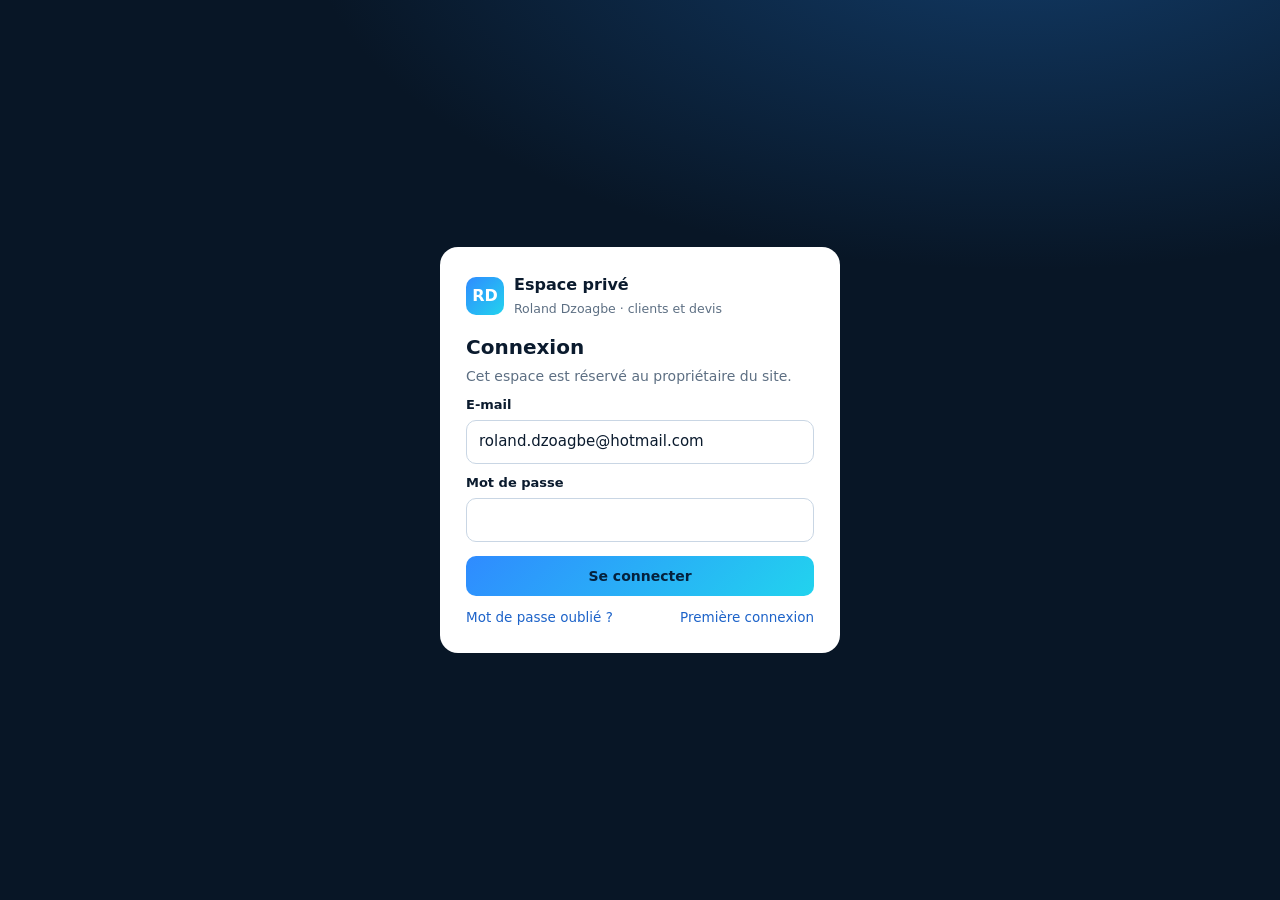
==== admin/index.html @ ff0c6204 "Add a private space: sign-in, requests, clients and quotes stored in Supabase Requests from the serv" ====
<!doctype html>
<html lang="fr">
<head>
<meta charset="utf-8">
<meta name="viewport" content="width=device-width, initial-scale=1">
<meta name="robots" content="noindex, nofollow">
<title>Espace privé · Roland Dzoagbe</title>
<style>
:root{
  --ink:#0b1b2e; --ink2:#3b4d63; --mute:#5d6f83; --line:#dbe4ee; --soft:#f3f7fb;
  --navy:#081626; --navy2:#0e2a49; --blue:#2f6ff5; --blue2:#1d63c9; --cyan:#22d3ee; --sky:#7fd7f5;
  --grad:linear-gradient(135deg,#2f8bff,#22d3ee); --ok:#136c3a; --okbg:#e7f8ef; --warn:#8a5a00; --warnbg:#fff3d6; --err:#a3271c; --errbg:#fdecea;
}
*{box-sizing:border-box;margin:0;padding:0}
body{font-family:system-ui,-apple-system,"Segoe UI",Roboto,"Helvetica Neue",Arial,sans-serif;color:var(--ink);background:#eef3f8;line-height:1.45;-webkit-font-smoothing:antialiased}
button,input,select,textarea{font:inherit}
a{color:var(--blue2)}
[hidden]{display:none!important}
.btn{display:inline-flex;align-items:center;justify-content:center;gap:6px;border:0;border-radius:10px;padding:10px 14px;font-weight:700;font-size:14px;cursor:pointer;text-decoration:none}
.btn.main{background:var(--grad);color:#05213d}
.btn.line{background:#fff;border:1px solid var(--line);color:var(--ink)}
.btn.ghost{background:transparent;color:var(--ink2);padding:8px 10px}
.btn.danger{background:#fff;border:1px solid #f0c9c4;color:var(--err)}
.btn.sm{padding:6px 10px;font-size:13px;border-radius:8px}
input,select,textarea{width:100%;border:1px solid #c9d6e4;border-radius:10px;padding:10px 12px;background:#fff;color:var(--ink);font-size:15px}
textarea{min-height:90px;resize:vertical}
label{display:block;font-size:13px;font-weight:700;margin:10px 0 5px}

/* login */
.auth{min-height:100vh;display:grid;place-items:center;padding:20px;background:radial-gradient(1200px 600px at 80% -10%,#123c69 0,transparent 60%),var(--navy)}
.auth .card{width:100%;max-width:400px;background:#fff;border-radius:18px;padding:26px}
.brand{display:flex;gap:10px;align-items:center;margin-bottom:14px}
.logo{width:38px;height:38px;border-radius:10px;background:var(--grad);color:#fff;font-weight:800;display:grid;place-items:center;flex:none}
.brand b{font-size:16px;display:block}.brand span{font-size:12.5px;color:var(--mute)}
.auth h1{font-size:20px;margin-bottom:4px}
.auth p.intro{font-size:14px;color:var(--mute)}
.auth .row{display:flex;justify-content:space-between;gap:10px;margin-top:12px;font-size:13.5px}
.auth .row a{cursor:pointer}
.msg{font-size:13.5px;border-radius:10px;padding:9px 11px;margin-top:12px}
.msg:empty{display:none}
.msg.ok{background:var(--okbg);color:var(--ok)}.msg.err{background:var(--errbg);color:var(--err)}

/* app */
.top{background:var(--navy);color:#fff;position:sticky;top:0;z-index:10}
.top .in{max-width:1100px;margin:0 auto;padding:10px 16px;display:flex;align-items:center;gap:12px;flex-wrap:wrap}
.top .brand{margin:0}.top .brand span{color:#9fb3c8}
.top .sp{flex:1}
.top .who{font-size:12.5px;color:#9fb3c8}
.tabs{display:flex;gap:4px;max-width:1100px;margin:0 auto;padding:0 16px}
.tab{background:none;border:0;color:#c4d2e1;padding:10px 12px;font-weight:700;font-size:14px;border-bottom:3px solid transparent;cursor:pointer}
.tab[aria-selected=true]{color:#fff;border-color:var(--cyan)}
.tab .n{background:var(--cyan);color:#05213d;border-radius:20px;font-size:11.5px;padding:1px 7px;margin-left:5px}
main{max-width:1100px;margin:0 auto;padding:18px 16px 60px}
.bar{display:flex;gap:8px;align-items:center;flex-wrap:wrap;margin-bottom:12px}
.bar h2{font-size:19px;margin-right:auto}
.bar input[type=search]{max-width:240px;padding:8px 10px;font-size:14px}
.empty{background:#fff;border-radius:14px;padding:26px;text-align:center;color:var(--mute)}
.list{display:grid;gap:10px}
.lead{background:#fff;border-radius:14px;padding:14px 16px;border:1px solid var(--line)}
.lead .h{display:flex;gap:10px;align-items:baseline;flex-wrap:wrap}
.lead .h b{font-size:16px}
.lead .h .d{font-size:12.5px;color:var(--mute);margin-left:auto}
.meta{display:flex;flex-wrap:wrap;gap:6px;margin:6px 0}
.chip{font-size:12px;background:var(--soft);border:1px solid var(--line);border-radius:20px;padding:2px 9px;color:var(--ink2)}
.st{font-size:11.5px;font-weight:800;border-radius:20px;padding:2px 9px;text-transform:uppercase;letter-spacing:.03em}
.st.nouvelle,.st.brouillon{background:#e3f9fd;color:#0b6577}
.st.traitée,.st.envoyé{background:var(--warnbg);color:var(--warn)}
.st.archivée,.st.refusé{background:#eceff3;color:var(--mute)}
.st.accepté{background:var(--okbg);color:var(--ok)}
.lead .txt{font-size:14px;color:var(--ink2);white-space:pre-wrap;margin-top:4px;max-height:4.4em;overflow:hidden}
.lead.open .txt{max-height:none}
.lead .acts{display:flex;gap:6px;flex-wrap:wrap;margin-top:10px}
table{width:100%;border-collapse:collapse;background:#fff;border-radius:14px;overflow:hidden}
th{text-align:left;font-size:11.5px;letter-spacing:.06em;text-transform:uppercase;color:var(--mute);background:var(--soft);padding:9px 12px}
td{border-top:1px solid var(--line);padding:9px 12px;font-size:14px;vertical-align:middle}
td.num{text-align:right;white-space:nowrap}
tr.click{cursor:pointer}tr.click:hover td{background:#f8fbfe}
td select{width:auto;padding:4px 6px;font-size:13px}
.modal{position:fixed;inset:0;background:rgba(8,22,38,.55);display:grid;place-items:center;padding:16px;z-index:20}
.modal .card{background:#fff;border-radius:16px;width:100%;max-width:620px;max-height:92vh;overflow:auto;padding:20px 22px}
.modal h3{font-size:18px;margin-bottom:6px}
.grid2{display:grid;grid-template-columns:1fr 1fr;gap:0 12px}
.modal .acts{display:flex;gap:8px;flex-wrap:wrap;margin-top:16px}
.modal .acts .sp{flex:1}
.qlist{margin-top:12px;font-size:14px}
.qlist li{list-style:none;display:flex;justify-content:space-between;gap:8px;border-top:1px solid var(--line);padding:7px 0}
.toast{position:fixed;left:50%;bottom:18px;transform:translateX(-50%);background:var(--navy);color:#fff;padding:10px 16px;border-radius:10px;font-size:14px;z-index:30}
@media (max-width:700px){
  .grid2{grid-template-columns:1fr}
  .hide-m{display:none}
  td{padding:8px}
  .bar input[type=search]{max-width:none;flex:1 1 100%}
}
/* printable client sheet */
#print{display:none}
@media print{
  @page{size:A4;margin:14mm}
  body{background:#fff}
  .top,main,.modal,.toast,.auth{display:none!important}
  #print{display:block}
  #print h1{font-size:20px}#print h2{font-size:13px;text-transform:uppercase;letter-spacing:.06em;color:var(--blue);margin:16px 0 6px}
  #print p,#print li{font-size:13px}
  #print table{border:1px solid var(--line)}
}
</style>
</head>
<body>

<!-- ============ sign in ============ -->
<section class="auth" id="auth" hidden>
  <div class="card">
    <div class="brand"><div class="logo">RD</div><div><b>Espace privé</b><span>Roland Dzoagbe · clients et devis</span></div></div>

    <form id="f-login">
      <h1>Connexion</h1>
      <p class="intro">Cet espace est réservé au propriétaire du site.</p>
      <label for="l-email">E-mail</label><input id="l-email" type="email" autocomplete="username" required>
      <label for="l-pass">Mot de passe</label><input id="l-pass" type="password" autocomplete="current-password" required>
      <button class="btn main" style="width:100%;margin-top:14px" type="submit">Se connecter</button>
      <div class="row"><a id="go-forgot">Mot de passe oublié ?</a><a id="go-first">Première connexion</a></div>
    </form>

    <form id="f-first" hidden>
      <h1>Première connexion</h1>
      <p class="intro">Choisissez votre mot de passe. Vous recevrez un e-mail pour confirmer votre adresse.</p>
      <label for="s-email">E-mail</label><input id="s-email" type="email" autocomplete="username" required>
      <label for="s-pass">Mot de passe (10 caractères minimum)</label><input id="s-pass" type="password" minlength="10" autocomplete="new-password" required>
      <button class="btn main" style="width:100%;margin-top:14px" type="submit">Créer mon accès</button>
      <div class="row"><a class="go-login">Retour à la connexion</a></div>
    </form>

    <form id="f-forgot" hidden>
      <h1>Mot de passe oublié</h1>
      <p class="intro">Vous recevrez un e-mail avec un lien pour choisir un nouveau mot de passe.</p>
      <label for="r-email">E-mail</label><input id="r-email" type="email" autocomplete="username" required>
      <button class="btn main" style="width:100%;margin-top:14px" type="submit">Recevoir le lien</button>
      <div class="row"><a class="go-login">Retour à la connexion</a></div>
    </form>

    <form id="f-newpass" hidden>
      <h1>Nouveau mot de passe</h1>
      <label for="n-pass">Mot de passe (10 caractères minimum)</label><input id="n-pass" type="password" minlength="10" autocomplete="new-password" required>
      <button class="btn main" style="width:100%;margin-top:14px" type="submit">Enregistrer</button>
    </form>
    <div class="msg" id="a-msg"></div>
  </div>
</section>

<!-- ============ app ============ -->
<div id="app" hidden>
  <header class="top">
    <div class="in">
      <div class="brand"><div class="logo">RD</div><div><b>Espace privé</b><span>Clients · demandes · devis</span></div></div>
      <div class="sp"></div>
      <span class="who hide-m" id="who"></span>
      <a class="btn sm line" href="../services/" target="_blank" rel="noopener">Voir le site</a>
      <button class="btn sm ghost" style="color:#c4d2e1" id="b-out" type="button">Déconnexion</button>
    </div>
    <nav class="tabs" role="tablist">
      <button class="tab" role="tab" data-tab="leads" aria-selected="true">Demandes<span class="n" id="n-new" hidden></span></button>
      <button class="tab" role="tab" data-tab="clients" aria-selected="false">Clients</button>
      <button class="tab" role="tab" data-tab="quotes" aria-selected="false">Devis</button>
    </nav>
  </header>

  <main>
    <section id="v-leads">
      <div class="bar">
        <h2>Demandes reçues</h2>
        <select id="lead-filter" style="width:auto"><option value="open">À traiter</option><option value="all">Toutes</option><option value="archivée">Archivées</option></select>
        <button class="btn sm line" id="b-paste" type="button">Coller une demande</button>
      </div>
      <div class="list" id="leads"></div>
    </section>

    <section id="v-clients" hidden>
      <div class="bar">
        <h2>Clients</h2>
        <input type="search" id="c-search" placeholder="Rechercher…">
        <button class="btn sm line" id="b-cexport" type="button">Exporter (Excel)</button>
        <button class="btn sm main" id="b-cnew" type="button">+ Nouveau client</button>
      </div>
      <div id="clients"></div>
    </section>

    <section id="v-quotes" hidden>
      <div class="bar">
        <h2>Devis</h2>
        <input type="search" id="q-search" placeholder="Rechercher…">
        <button class="btn sm line" id="b-qexport" type="button">Exporter (Excel)</button>
        <button class="btn sm main" id="b-qnew" type="button">+ Nouveau devis</button>
      </div>
      <div id="quotes"></div>
    </section>
  </main>
</div>

<!-- client editor -->
<div class="modal" id="m-client" hidden>
  <div class="card" role="dialog" aria-modal="true" aria-labelledby="mc-title">
    <h3 id="mc-title">Client</h3>
    <div class="grid2">
      <div><label for="mc-nom">Nom et prénom</label><input id="mc-nom"></div>
      <div><label for="mc-ent">Entreprise ou activité</label><input id="mc-ent"></div>
      <div><label for="mc-contact">E-mail ou téléphone</label><input id="mc-contact"></div>
      <div><label for="mc-adr">Adresse</label><input id="mc-adr"></div>
    </div>
    <label for="mc-notes">Notes (projet, rendez-vous, préférences…)</label><textarea id="mc-notes"></textarea>
    <ul class="qlist" id="mc-quotes"></ul>
    <div class="acts">
      <button class="btn main" id="mc-save" type="button">Enregistrer</button>
      <button class="btn line" id="mc-quote" type="button">Nouveau devis</button>
      <button class="btn line" id="mc-print" type="button">Imprimer la fiche</button>
      <span class="sp"></span>
      <button class="btn danger" id="mc-del" type="button">Supprimer</button>
      <button class="btn ghost" id="mc-close" type="button">Fermer</button>
    </div>
  </div>
</div>

<!-- paste a request received elsewhere (WhatsApp, e-mail) -->
<div class="modal" id="m-paste" hidden>
  <div class="card" role="dialog" aria-modal="true" aria-labelledby="mp-title">
    <h3 id="mp-title">Coller une demande</h3>
    <p style="font-size:14px;color:var(--mute)">Collez le message reçu par WhatsApp ou par e-mail : il est ajouté à vos demandes avec les bonnes informations.</p>
    <textarea id="mp-text" style="min-height:180px;margin-top:10px"></textarea>
    <div class="acts"><button class="btn main" id="mp-go" type="button">Ajouter</button><span class="sp"></span><button class="btn ghost" id="mp-close" type="button">Annuler</button></div>
  </div>
</div>

<div id="print"></div>
<div class="toast" id="toast" hidden></div>

<script src="sb.js"></script>
<script>
(function(){
  var sb = window.RDsb, $ = function(id){ return document.getElementById(id); };
  var data = { leads: [], clients: [], quotes: [] }, editing = null;
  var esc = function(t){ return String(t == null ? '' : t).replace(/[&<>"']/g, function(c){ return {'&':'&amp;','<':'&lt;','>':'&gt;','"':'&quot;',"'":'&#39;'}[c]; }); };
  var eur = function(n){ return (Math.round((+n || 0) * 100) / 100).toLocaleString('fr-FR', {minimumFractionDigits: 2, maximumFractionDigits: 2}) + ' €'; };
  var day = function(d){ return new Date(d).toLocaleDateString('fr-FR', {day: '2-digit', month: '2-digit', year: 'numeric'}); };
  function toast(t){ var e = $('toast'); e.textContent = t; e.hidden = false; clearTimeout(toast.t); toast.t = setTimeout(function(){ e.hidden = true; }, 2600); }
  function fail(e){ toast(e && e.message ? 'Erreur : ' + e.message : 'Une erreur est survenue.'); }

  /* ---------------- auth ---------------- */
  var forms = ['f-login', 'f-first', 'f-forgot', 'f-newpass'];
  function showForm(id, msg, ok){ forms.forEach(function(f){ $(f).hidden = f !== id; }); amsg(msg || '', ok); }
  function amsg(t, ok){ var m = $('a-msg'); m.textContent = t; m.className = 'msg ' + (ok ? 'ok' : 'err'); }
  ['l-email', 's-email', 'r-email'].forEach(function(id){ $(id).value = sb.OWNER; });
  $('go-forgot').onclick = function(){ showForm('f-forgot'); };
  $('go-first').onclick = function(){ showForm('f-first'); };
  [].forEach.call(document.querySelectorAll('.go-login'), function(a){ a.onclick = function(){ showForm('f-login'); }; });

  $('f-login').onsubmit = function(e){
    e.preventDefault(); amsg('Connexion…', true);
    sb.signIn($('l-email').value.trim(), $('l-pass').value).then(start, function(err){
      amsg(/confirm/i.test(err.message) ? 'Adresse pas encore confirmée : ouvrez l’e-mail de confirmation.' : 'E-mail ou mot de passe incorrect.');
    });
  };
  $('f-first').onsubmit = function(e){
    e.preventDefault(); amsg('Création…', true);
    sb.signUp($('s-email').value.trim(), $('s-pass').value).then(function(){
      showForm('f-login', 'Accès créé. Ouvrez l’e-mail de confirmation reçu, puis connectez-vous ici.', true);
    }, function(err){ amsg(/registered|exists/i.test(err.message) ? 'Ce compte existe déjà : connectez-vous.' : err.message); });
  };
  $('f-forgot').onsubmit = function(e){
    e.preventDefault();
    sb.recover($('r-email').value.trim()).then(function(){ showForm('f-login', 'Si le compte existe, un e-mail vient de vous être envoyé.', true); }, fail);
  };
  $('f-newpass').onsubmit = function(e){
    e.preventDefault();
    sb.setPassword($('n-pass').value).then(function(){ toast('Mot de passe enregistré.'); start(); }, function(err){ amsg(err.message); });
  };
  $('b-out').onclick = function(){ sb.signOut().then(function(){ location.reload(); }); };

  function start(){
    sb.me().then(function(u){
      if (!u) { $('app').hidden = true; $('auth').hidden = false; showForm('f-login'); return; }
      if ((u.email || '').toLowerCase() !== sb.OWNER) { sb.signOut(); $('auth').hidden = false; showForm('f-login', 'Ce compte n’a pas accès à cet espace.'); return; }
      $('auth').hidden = true; $('app').hidden = false; $('who').textContent = u.email;
      loadAll();
    }, function(){ $('auth').hidden = false; showForm('f-login'); });
  }

  /* ---------------- data ---------------- */
  function loadAll(){
    return Promise.all([
      sb.select('leads', 'select=*&order=created_at.desc'),
      sb.select('clients', 'select=*&order=created_at.desc'),
      sb.select('quotes', 'select=id,created_at,updated_at,numero,status,client_id,lead_id,total&order=created_at.desc')
    ]).then(function(r){ data.leads = r[0] || []; data.clients = r[1] || []; data.quotes = r[2] || []; render(); }, fail);
  }
  function client(id){ return data.clients.filter(function(c){ return c.id === id; })[0]; }
  function render(){ renderLeads(); renderClients(); renderQuotes(); }

  /* ---------------- tabs ---------------- */
  [].forEach.call(document.querySelectorAll('.tab'), function(t){
    t.onclick = function(){
      [].forEach.call(document.querySelectorAll('.tab'), function(x){ x.setAttribute('aria-selected', x === t); });
      ['leads', 'clients', 'quotes'].forEach(function(v){ $('v-' + v).hidden = v !== t.dataset.tab; });
    };
  });

  /* ---------------- leads ---------------- */
  $('lead-filter').onchange = renderLeads;
  function renderLeads(){
    var f = $('lead-filter').value, box = $('leads');
    var nNew = data.leads.filter(function(l){ return l.status === 'nouvelle'; }).length;
    $('n-new').hidden = !nNew; $('n-new').textContent = nNew;
    var rows = data.leads.filter(function(l){ return f === 'all' ? true : f === 'open' ? l.status !== 'archivée' : l.status === f; });
    if (!rows.length) { box.innerHTML = '<div class="empty">Aucune demande pour le moment. Les demandes envoyées depuis votre site arrivent ici automatiquement.</div>'; return; }
    box.innerHTML = rows.map(function(l){
      var chips = [l.activite, l.projet, l.budget && 'Budget : ' + l.budget, l.contact, l.elements && 'À prévoir : ' + l.elements, 'via ' + l.source]
        .filter(Boolean).map(function(c){ return '<span class="chip">' + esc(c) + '</span>'; }).join('');
      return '<article class="lead" data-id="' + l.id + '"><div class="h"><b>' + esc(l.prenom) + '</b><span class="st ' + esc(l.status) + '">' + esc(l.status) + '</span>' +
        '<span class="d">' + day(l.created_at) + '</span></div><div class="meta">' + chips + '</div>' +
        (l.message ? '<div class="txt">' + esc(l.message) + '</div>' : '') +
        '<div class="acts"><button class="btn sm main" data-a="quote">Créer le devis</button>' +
        (l.message && l.message.length > 160 ? '<button class="btn sm line" data-a="more">Tout lire</button>' : '') +
        (l.status === 'nouvelle' ? '<button class="btn sm line" data-a="done">Marquer traitée</button>' : '') +
        (l.status !== 'archivée' ? '<button class="btn sm line" data-a="arch">Archiver</button>' : '<button class="btn sm line" data-a="reopen">Rouvrir</button>') +
        '<button class="btn sm ghost" data-a="del">Supprimer</button></div></article>';
    }).join('');
  }
  $('leads').onclick = function(e){
    var b = e.target.closest('button[data-a]'); if (!b) return;
    var card = b.closest('.lead'), l = data.leads.filter(function(x){ return x.id === card.dataset.id; })[0];
    var a = b.dataset.a;
    if (a === 'more') { card.classList.toggle('open'); return; }
    if (a === 'quote') return quoteFromLead(l);
    if (a === 'del') { if (!confirm('Supprimer cette demande ?')) return; return sb.remove('leads', l.id).then(loadAll, fail); }
    var st = { done: 'traitée', arch: 'archivée', reopen: 'nouvelle' }[a];
    sb.update('leads', l.id, { status: st }).then(loadAll, fail);
  };

  /* ---------------- quotes ---------------- */
  function nextNumber(){
    var y = new Date().getFullYear(), max = 0;
    data.quotes.forEach(function(q){ var m = /^D-(\d{4})-(\d+)$/.exec(q.numero || ''); if (m && +m[1] === y) max = Math.max(max, +m[2]); });
    return 'D-' + y + '-' + String(max + 1).padStart(3, '0');
  }
  function iso(d){ return new Date(d.getTime() - d.getTimezoneOffset() * 60000).toISOString().slice(0, 10); }
  function blankQuote(c, extra){
    var d = new Date(), v = new Date(); v.setDate(v.getDate() + 30);
    c = c || {};
    var f = { num: nextNumber(), date: iso(d), valid: iso(v), cname: c.nom || '', corg: c.entreprise || '', caddr: c.adresse || '',
              ccontact: c.contact || '', desc: '', deppct: '30', pay: 'Virement bancaire ; solde à la livraison',
              fix: 'Gratuites pendant 1 mois après la livraison', novat: true };
    return Object.assign({ f: f, lines: [], acc: [] }, extra || {});
  }
  function openQuote(id){ location.href = '../services/devis.html?q=' + encodeURIComponent(id); }
  function createQuote(c, lead, data0){
    return sb.insert('quotes', { numero: data0.f.num, client_id: c ? c.id : null, lead_id: lead ? lead.id : null, data: data0, total: 0 })
      .then(function(q){ openQuote(q.id); }, fail);
  }
  function quoteFromLead(l){
    var mk = l.client_id ? Promise.resolve(client(l.client_id)) :
      sb.insert('clients', { nom: l.prenom, entreprise: l.activite || '', contact: l.contact || '', notes: l.message || '' })
        .then(function(c){ return sb.update('leads', l.id, { client_id: c.id, status: 'traitée' }).then(function(){ return c; }); });
    mk.then(function(c){
      var q = blankQuote(c, { lead: { projet: l.projet, budget: l.budget, elements: l.elements } });
      q.f.desc = [l.message, l.budget ? 'Budget indiqué : ' + l.budget : ''].filter(Boolean).join('\n\n');
      return createQuote(c, l, q);
    }, fail);
  }
  $('b-qnew').onclick = function(){ createQuote(null, null, blankQuote(null)); };
  $('q-search').oninput = renderQuotes;
  var STS = ['brouillon', 'envoyé', 'accepté', 'refusé'];
  function renderQuotes(){
    var s = $('q-search').value.toLowerCase(), box = $('quotes');
    var rows = data.quotes.filter(function(q){ var c = client(q.client_id) || {}; return !s || (q.numero + ' ' + c.nom + ' ' + c.entreprise).toLowerCase().indexOf(s) > -1; });
    if (!rows.length) { box.innerHTML = '<div class="empty">Aucun devis. Créez-en un depuis une demande, une fiche client ou « + Nouveau devis ».</div>'; return; }
    box.innerHTML = '<table><thead><tr><th>N°</th><th>Client</th><th class="hide-m">Date</th><th class="num">Total</th><th>Statut</th><th></th></tr></thead><tbody>' +
      rows.map(function(q){
        var c = client(q.client_id) || {};
        return '<tr data-id="' + q.id + '"><td><b>' + esc(q.numero) + '</b></td><td>' + esc(c.nom || '—') + (c.entreprise ? '<br><span style="color:var(--mute);font-size:12.5px">' + esc(c.entreprise) + '</span>' : '') + '</td>' +
          '<td class="hide-m">' + day(q.created_at) + '</td><td class="num">' + eur(q.total) + '</td>' +
          '<td><select data-a="st">' + STS.map(function(x){ return '<option' + (x === q.status ? ' selected' : '') + '>' + x + '</option>'; }).join('') + '</select></td>' +
          '<td class="num"><button class="btn sm main" data-a="open">Ouvrir</button> <button class="btn sm ghost" data-a="del" title="Supprimer">×</button></td></tr>';
      }).join('') + '</tbody></table>';
  }
  $('quotes').onclick = function(e){
    var b = e.target.closest('button[data-a]'); if (!b) return;
    var id = b.closest('tr').dataset.id;
    if (b.dataset.a === 'open') return openQuote(id);
    if (b.dataset.a === 'del' && confirm('Supprimer ce devis ?')) sb.remove('quotes', id).then(loadAll, fail);
  };
  $('quotes').onchange = function(e){
    if (e.target.dataset.a !== 'st') return;
    sb.update('quotes', e.target.closest('tr').dataset.id, { status: e.target.value }).then(function(){ toast('Statut enregistré.'); loadAll(); }, fail);
  };

  /* ---------------- clients ---------------- */
  $('c-search').oninput = renderClients;
  function renderClients(){
    var s = $('c-search').value.toLowerCase(), box = $('clients');
    var rows = data.clients.filter(function(c){ return !s || (c.nom + ' ' + c.entreprise + ' ' + c.contact).toLowerCase().indexOf(s) > -1; });
    if (!rows.length) { box.innerHTML = '<div class="empty">Aucun client pour le moment.</div>'; return; }
    box.innerHTML = '<table><thead><tr><th>Nom</th><th>Activité</th><th class="hide-m">Contact</th><th class="num">Devis</th></tr></thead><tbody>' +
      rows.map(function(c){
        var n = data.quotes.filter(function(q){ return q.client_id === c.id; }).length;
        return '<tr class="click" data-id="' + c.id + '"><td><b>' + esc(c.nom || '—') + '</b></td><td>' + esc(c.entreprise) + '</td><td class="hide-m">' + esc(c.contact) + '</td><td class="num">' + n + '</td></tr>';
      }).join('') + '</tbody></table>';
  }
  $('clients').onclick = function(e){ var tr = e.target.closest('tr.click'); if (tr) editClient(client(tr.dataset.id)); };
  $('b-cnew').onclick = function(){ editClient(null); };
  function editClient(c){
    editing = c;
    $('mc-title').textContent = c ? (c.nom || 'Client') : 'Nouveau client';
    c = c || {};
    $('mc-nom').value = c.nom || ''; $('mc-ent').value = c.entreprise || ''; $('mc-contact').value = c.contact || '';
    $('mc-adr').value = c.adresse || ''; $('mc-notes').value = c.notes || '';
    c = editing;
    $('mc-del').hidden = !c; $('mc-quote').hidden = !c; $('mc-print').hidden = !c;
    var qs = c ? data.quotes.filter(function(q){ return q.client_id === c.id; }) : [];
    $('mc-quotes').innerHTML = qs.map(function(q){ return '<li><a href="../services/devis.html?q=' + q.id + '">' + esc(q.numero) + '</a><span>' + eur(q.total) + ' · <span class="st ' + esc(q.status) + '">' + esc(q.status) + '</span></span></li>'; }).join('');
    $('m-client').hidden = false; $('mc-nom').focus();
  }
  function clientRow(){ return { nom: $('mc-nom').value.trim(), entreprise: $('mc-ent').value.trim(), contact: $('mc-contact').value.trim(), adresse: $('mc-adr').value.trim(), notes: $('mc-notes').value }; }
  $('mc-close').onclick = function(){ $('m-client').hidden = true; };
  $('mc-save').onclick = function(){
    var p = editing ? sb.update('clients', editing.id, clientRow()) : sb.insert('clients', clientRow());
    p.then(function(){ $('m-client').hidden = true; toast('Client enregistré.'); loadAll(); }, fail);
  };
  $('mc-del').onclick = function(){
    if (!confirm('Supprimer ce client ? Ses devis restent, sans client associé.')) return;
    sb.remove('clients', editing.id).then(function(){ $('m-client').hidden = true; loadAll(); }, fail);
  };
  $('mc-quote').onclick = function(){ var c = Object.assign({}, editing, clientRow()); createQuote(editing, null, blankQuote(c)); };
  $('mc-print').onclick = function(){
    var c = Object.assign({}, editing, clientRow()), qs = data.quotes.filter(function(q){ return q.client_id === editing.id; });
    var ls = data.leads.filter(function(l){ return l.client_id === editing.id; });
    $('print').innerHTML = '<h1>Fiche client · ' + esc(c.nom) + '</h1><p style="color:#5d6f83">Roland Dzoagbe · éditée le ' + day(new Date()) + '</p>' +
      '<h2>Coordonnées</h2><p><b>' + esc(c.nom) + '</b><br>' + esc(c.entreprise) + '<br>' + esc(c.adresse) + '<br>' + esc(c.contact) + '</p>' +
      (c.notes ? '<h2>Notes</h2><p style="white-space:pre-wrap">' + esc(c.notes) + '</p>' : '') +
      (ls.length ? '<h2>Demandes</h2>' + ls.map(function(l){ return '<p><b>' + day(l.created_at) + '</b> · ' + esc(l.projet) + (l.budget ? ' · budget ' + esc(l.budget) : '') + '<br><span style="white-space:pre-wrap">' + esc(l.message) + '</span></p>'; }).join('') : '') +
      '<h2>Devis</h2>' + (qs.length ? '<table><tr><th>N°</th><th>Date</th><th>Statut</th><th>Total</th></tr>' + qs.map(function(q){ return '<tr><td>' + esc(q.numero) + '</td><td>' + day(q.created_at) + '</td><td>' + esc(q.status) + '</td><td>' + eur(q.total) + '</td></tr>'; }).join('') + '</table>' : '<p>Aucun devis.</p>');
    window.print();
  };

  /* ---------------- paste a request ---------------- */
  $('b-paste').onclick = function(){ $('mp-text').value = ''; $('m-paste').hidden = false; $('mp-text').focus(); };
  $('mp-close').onclick = function(){ $('m-paste').hidden = true; };
  $('mp-go').onclick = function(){
    var r = parseRequest($('mp-text').value);
    if (!r.prenom) r.prenom = 'Sans nom';
    sb.insert('leads', { prenom: r.prenom.slice(0, 100), activite: (r.activite || '').slice(0, 200), projet: (r.projet || '').slice(0, 100),
      budget: (r.budget || '').slice(0, 100), contact: (r.contact || '').slice(0, 200), elements: (r.elements || '').slice(0, 500),
      message: (r.message || '').slice(0, 5000), source: 'collée' })
      .then(function(){ $('m-paste').hidden = true; toast('Demande ajoutée.'); loadAll(); }, fail);
  };
  function parseRequest(txt){
    var r = {}, rest = [], map = { 'prénom':'prenom', 'prenom':'prenom', 'activité':'activite', 'activite':'activite', 'projet':'projet',
      'budget':'budget', 'éléments à prévoir':'elements', 'elements':'elements', 'pour me répondre':'contact', 'contact':'contact', 'message':'message' };
    txt.normalize('NFC').replace(/[  ]/g, ' ').split(/\r?\n/).forEach(function(line){
      line = line.replace(/^[>*•\-\s]+/, '');
      var m = line.match(/^\s*([A-Za-zÀ-ÿ' ]+?)\s*:\s*(.*)$/), k = m && map[m[1].trim().toLowerCase()];
      if (k && m[2].trim()) r[k] = m[2].trim();
      else if (!/^\s*(bonjour|je souhaite un devis|_|email\s*:)/i.test(line)) rest.push(line);
    });
    var idea = rest.join('\n').trim(); if (idea) r.message = (r.message ? r.message + '\n' : '') + idea;
    return r;
  }
  window.RDparse = parseRequest;

  /* ---------------- export (CSV for Excel) ---------------- */
  function csv(name, head, rows){
    var q = function(v){ return '"' + String(v == null ? '' : v).replace(/"/g, '""') + '"'; };
    var body = [head].concat(rows).map(function(r){ return r.map(q).join(';'); }).join('\r\n');
    var a = document.createElement('a');
    a.href = URL.createObjectURL(new Blob(['﻿' + body], { type: 'text/csv;charset=utf-8' }));
    a.download = name + '-' + iso(new Date()) + '.csv'; document.body.appendChild(a); a.click(); a.remove();
  }
  $('b-cexport').onclick = function(){
    csv('clients', ['Nom', 'Entreprise', 'Contact', 'Adresse', 'Notes', 'Créé le'],
      data.clients.map(function(c){ return [c.nom, c.entreprise, c.contact, c.adresse, c.notes, day(c.created_at)]; }));
  };
  $('b-qexport').onclick = function(){
    csv('devis', ['N°', 'Client', 'Entreprise', 'Date', 'Statut', 'Total (€)'],
      data.quotes.map(function(q){ var c = client(q.client_id) || {}; return [q.numero, c.nom, c.entreprise, day(q.created_at), q.status, String(q.total).replace('.', ',')]; }));
  };

  /* ---------------- boot ---------------- */
  var kind = sb.fromUrl();
  if (kind === 'recovery') { $('auth').hidden = false; showForm('f-newpass', 'Choisissez votre nouveau mot de passe.', true); }
  else if (kind === 'signup') { toast('Adresse confirmée.'); start(); }
  else start();
})();
</script>
</body>
</html>
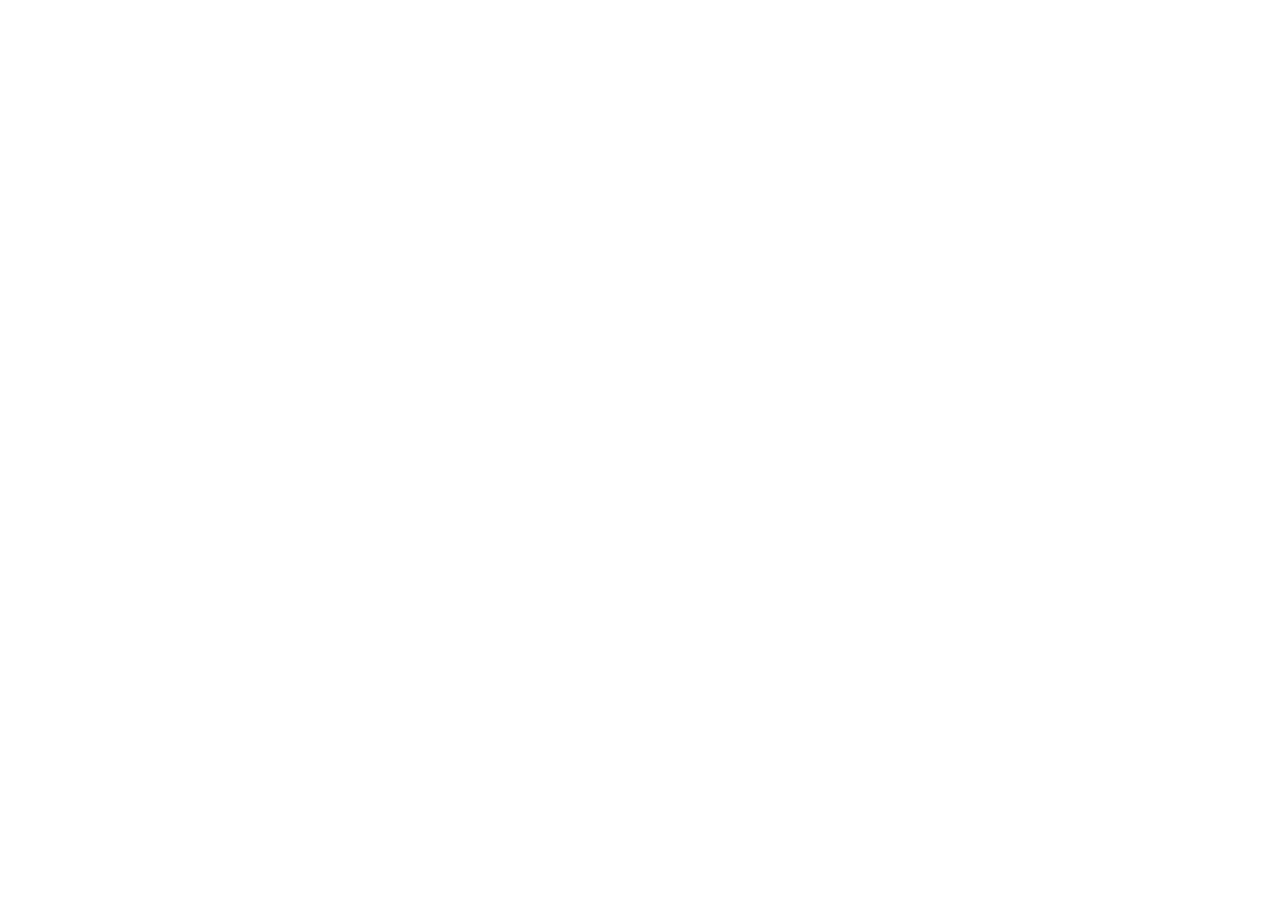
==== commit 043352ef: "Redirect services, admin and quote pages to RD Créations The offer, private admin and quote tool now" ====
--- a/admin/index.html
+++ b/admin/index.html
@@ -3,489 +3,14 @@
 <head>
 <meta charset="utf-8">
 <meta name="viewport" content="width=device-width, initial-scale=1">
-<meta name="robots" content="noindex, nofollow">
-<title>Espace privé · Roland Dzoagbe</title>
-<style>
-:root{
-  --ink:#0b1b2e; --ink2:#3b4d63; --mute:#5d6f83; --line:#dbe4ee; --soft:#f3f7fb;
-  --navy:#081626; --navy2:#0e2a49; --blue:#2f6ff5; --blue2:#1d63c9; --cyan:#22d3ee; --sky:#7fd7f5;
-  --grad:linear-gradient(135deg,#2f8bff,#22d3ee); --ok:#136c3a; --okbg:#e7f8ef; --warn:#8a5a00; --warnbg:#fff3d6; --err:#a3271c; --errbg:#fdecea;
-}
-*{box-sizing:border-box;margin:0;padding:0}
-body{font-family:system-ui,-apple-system,"Segoe UI",Roboto,"Helvetica Neue",Arial,sans-serif;color:var(--ink);background:#eef3f8;line-height:1.45;-webkit-font-smoothing:antialiased}
-button,input,select,textarea{font:inherit}
-a{color:var(--blue2)}
-[hidden]{display:none!important}
-.btn{display:inline-flex;align-items:center;justify-content:center;gap:6px;border:0;border-radius:10px;padding:10px 14px;font-weight:700;font-size:14px;cursor:pointer;text-decoration:none}
-.btn.main{background:var(--grad);color:#05213d}
-.btn.line{background:#fff;border:1px solid var(--line);color:var(--ink)}
-.btn.ghost{background:transparent;color:var(--ink2);padding:8px 10px}
-.btn.danger{background:#fff;border:1px solid #f0c9c4;color:var(--err)}
-.btn.sm{padding:6px 10px;font-size:13px;border-radius:8px}
-input,select,textarea{width:100%;border:1px solid #c9d6e4;border-radius:10px;padding:10px 12px;background:#fff;color:var(--ink);font-size:15px}
-textarea{min-height:90px;resize:vertical}
-label{display:block;font-size:13px;font-weight:700;margin:10px 0 5px}
-
-/* login */
-.auth{min-height:100vh;display:grid;place-items:center;padding:20px;background:radial-gradient(1200px 600px at 80% -10%,#123c69 0,transparent 60%),var(--navy)}
-.auth .card{width:100%;max-width:400px;background:#fff;border-radius:18px;padding:26px}
-.brand{display:flex;gap:10px;align-items:center;margin-bottom:14px}
-.logo{width:38px;height:38px;border-radius:10px;background:var(--grad);color:#fff;font-weight:800;display:grid;place-items:center;flex:none}
-.brand b{font-size:16px;display:block}.brand span{font-size:12.5px;color:var(--mute)}
-.auth h1{font-size:20px;margin-bottom:4px}
-.auth p.intro{font-size:14px;color:var(--mute)}
-.auth .row{display:flex;justify-content:space-between;gap:10px;margin-top:12px;font-size:13.5px}
-.auth .row a{cursor:pointer}
-.msg{font-size:13.5px;border-radius:10px;padding:9px 11px;margin-top:12px}
-.msg:empty{display:none}
-.msg.ok{background:var(--okbg);color:var(--ok)}.msg.err{background:var(--errbg);color:var(--err)}
-
-/* app */
-.top{background:var(--navy);color:#fff;position:sticky;top:0;z-index:10}
-.top .in{max-width:1100px;margin:0 auto;padding:10px 16px;display:flex;align-items:center;gap:12px;flex-wrap:wrap}
-.top .brand{margin:0}.top .brand span{color:#9fb3c8}
-.top .sp{flex:1}
-.top .who{font-size:12.5px;color:#9fb3c8}
-.tabs{display:flex;gap:4px;max-width:1100px;margin:0 auto;padding:0 16px}
-.tab{background:none;border:0;color:#c4d2e1;padding:10px 12px;font-weight:700;font-size:14px;border-bottom:3px solid transparent;cursor:pointer}
-.tab[aria-selected=true]{color:#fff;border-color:var(--cyan)}
-.tab .n{background:var(--cyan);color:#05213d;border-radius:20px;font-size:11.5px;padding:1px 7px;margin-left:5px}
-main{max-width:1100px;margin:0 auto;padding:18px 16px 60px}
-.bar{display:flex;gap:8px;align-items:center;flex-wrap:wrap;margin-bottom:12px}
-.bar h2{font-size:19px;margin-right:auto}
-.bar input[type=search]{max-width:240px;padding:8px 10px;font-size:14px}
-.empty{background:#fff;border-radius:14px;padding:26px;text-align:center;color:var(--mute)}
-.list{display:grid;gap:10px}
-.lead{background:#fff;border-radius:14px;padding:14px 16px;border:1px solid var(--line)}
-.lead .h{display:flex;gap:10px;align-items:baseline;flex-wrap:wrap}
-.lead .h b{font-size:16px}
-.lead .h .d{font-size:12.5px;color:var(--mute);margin-left:auto}
-.meta{display:flex;flex-wrap:wrap;gap:6px;margin:6px 0}
-.chip{font-size:12px;background:var(--soft);border:1px solid var(--line);border-radius:20px;padding:2px 9px;color:var(--ink2)}
-.st{font-size:11.5px;font-weight:800;border-radius:20px;padding:2px 9px;text-transform:uppercase;letter-spacing:.03em}
-.st.nouvelle,.st.brouillon{background:#e3f9fd;color:#0b6577}
-.st.traitée,.st.envoyé{background:var(--warnbg);color:var(--warn)}
-.st.archivée,.st.refusé{background:#eceff3;color:var(--mute)}
-.st.accepté{background:var(--okbg);color:var(--ok)}
-.lead .txt{font-size:14px;color:var(--ink2);white-space:pre-wrap;margin-top:4px;max-height:4.4em;overflow:hidden}
-.lead.open .txt{max-height:none}
-.lead .acts{display:flex;gap:6px;flex-wrap:wrap;margin-top:10px}
-table{width:100%;border-collapse:collapse;background:#fff;border-radius:14px;overflow:hidden}
-th{text-align:left;font-size:11.5px;letter-spacing:.06em;text-transform:uppercase;color:var(--mute);background:var(--soft);padding:9px 12px}
-td{border-top:1px solid var(--line);padding:9px 12px;font-size:14px;vertical-align:middle}
-td.num{text-align:right;white-space:nowrap}
-tr.click{cursor:pointer}tr.click:hover td{background:#f8fbfe}
-td select{width:auto;padding:4px 6px;font-size:13px}
-.modal{position:fixed;inset:0;background:rgba(8,22,38,.55);display:grid;place-items:center;padding:16px;z-index:20}
-.modal .card{background:#fff;border-radius:16px;width:100%;max-width:620px;max-height:92vh;overflow:auto;padding:20px 22px}
-.modal h3{font-size:18px;margin-bottom:6px}
-.grid2{display:grid;grid-template-columns:1fr 1fr;gap:0 12px}
-.modal .acts{display:flex;gap:8px;flex-wrap:wrap;margin-top:16px}
-.modal .acts .sp{flex:1}
-.qlist{margin-top:12px;font-size:14px}
-.qlist li{list-style:none;display:flex;justify-content:space-between;gap:8px;border-top:1px solid var(--line);padding:7px 0}
-.toast{position:fixed;left:50%;bottom:18px;transform:translateX(-50%);background:var(--navy);color:#fff;padding:10px 16px;border-radius:10px;font-size:14px;z-index:30}
-@media (max-width:700px){
-  .grid2{grid-template-columns:1fr}
-  .hide-m{display:none}
-  td{padding:8px}
-  .bar input[type=search]{max-width:none;flex:1 1 100%}
-}
-/* printable client sheet */
-#print{display:none}
-@media print{
-  @page{size:A4;margin:14mm}
-  body{background:#fff}
-  .top,main,.modal,.toast,.auth{display:none!important}
-  #print{display:block}
-  #print h1{font-size:20px}#print h2{font-size:13px;text-transform:uppercase;letter-spacing:.06em;color:var(--blue);margin:16px 0 6px}
-  #print p,#print li{font-size:13px}
-  #print table{border:1px solid var(--line)}
-}
-</style>
+<meta name="robots" content="noindex">
+<title>Espace privé</title>
+<script>location.replace('https://rdzoagbe.github.io/rd-creations/admin/' + location.search + location.hash);</script>
+<meta http-equiv="refresh" content="0; url=https://rdzoagbe.github.io/rd-creations/admin/">
+<link rel="canonical" href="https://rdzoagbe.github.io/rd-creations/admin/">
+<style>body{font-family:system-ui,-apple-system,"Segoe UI",Roboto,Arial,sans-serif;background:#081626;color:#e4edf6;display:grid;place-items:center;min-height:100vh;margin:0;padding:16px}a{color:#7fd7f5}</style>
 </head>
 <body>
-
-<!-- ============ sign in ============ -->
-<section class="auth" id="auth" hidden>
-  <div class="card">
-    <div class="brand"><div class="logo">RD</div><div><b>Espace privé</b><span>Roland Dzoagbe · clients et devis</span></div></div>
-
-    <form id="f-login">
-      <h1>Connexion</h1>
-      <p class="intro">Cet espace est réservé au propriétaire du site.</p>
-      <label for="l-email">E-mail</label><input id="l-email" type="email" autocomplete="username" required>
-      <label for="l-pass">Mot de passe</label><input id="l-pass" type="password" autocomplete="current-password" required>
-      <button class="btn main" style="width:100%;margin-top:14px" type="submit">Se connecter</button>
-      <div class="row"><a id="go-forgot">Mot de passe oublié ?</a><a id="go-first">Première connexion</a></div>
-    </form>
-
-    <form id="f-first" hidden>
-      <h1>Première connexion</h1>
-      <p class="intro">Choisissez votre mot de passe. Vous recevrez un e-mail pour confirmer votre adresse.</p>
-      <label for="s-email">E-mail</label><input id="s-email" type="email" autocomplete="username" required>
-      <label for="s-pass">Mot de passe (10 caractères minimum)</label><input id="s-pass" type="password" minlength="10" autocomplete="new-password" required>
-      <button class="btn main" style="width:100%;margin-top:14px" type="submit">Créer mon accès</button>
-      <div class="row"><a class="go-login">Retour à la connexion</a></div>
-    </form>
-
-    <form id="f-forgot" hidden>
-      <h1>Mot de passe oublié</h1>
-      <p class="intro">Vous recevrez un e-mail avec un lien pour choisir un nouveau mot de passe.</p>
-      <label for="r-email">E-mail</label><input id="r-email" type="email" autocomplete="username" required>
-      <button class="btn main" style="width:100%;margin-top:14px" type="submit">Recevoir le lien</button>
-      <div class="row"><a class="go-login">Retour à la connexion</a></div>
-    </form>
-
-    <form id="f-newpass" hidden>
-      <h1>Nouveau mot de passe</h1>
-      <label for="n-pass">Mot de passe (10 caractères minimum)</label><input id="n-pass" type="password" minlength="10" autocomplete="new-password" required>
-      <button class="btn main" style="width:100%;margin-top:14px" type="submit">Enregistrer</button>
-    </form>
-    <div class="msg" id="a-msg"></div>
-  </div>
-</section>
-
-<!-- ============ app ============ -->
-<div id="app" hidden>
-  <header class="top">
-    <div class="in">
-      <div class="brand"><div class="logo">RD</div><div><b>Espace privé</b><span>Clients · demandes · devis</span></div></div>
-      <div class="sp"></div>
-      <span class="who hide-m" id="who"></span>
-      <a class="btn sm line" href="../services/" target="_blank" rel="noopener">Voir le site</a>
-      <button class="btn sm ghost" style="color:#c4d2e1" id="b-out" type="button">Déconnexion</button>
-    </div>
-    <nav class="tabs" role="tablist">
-      <button class="tab" role="tab" data-tab="leads" aria-selected="true">Demandes<span class="n" id="n-new" hidden></span></button>
-      <button class="tab" role="tab" data-tab="clients" aria-selected="false">Clients</button>
-      <button class="tab" role="tab" data-tab="quotes" aria-selected="false">Devis</button>
-    </nav>
-  </header>
-
-  <main>
-    <section id="v-leads">
-      <div class="bar">
-        <h2>Demandes reçues</h2>
-        <select id="lead-filter" style="width:auto"><option value="open">À traiter</option><option value="all">Toutes</option><option value="archivée">Archivées</option></select>
-        <button class="btn sm line" id="b-paste" type="button">Coller une demande</button>
-      </div>
-      <div class="list" id="leads"></div>
-    </section>
-
-    <section id="v-clients" hidden>
-      <div class="bar">
-        <h2>Clients</h2>
-        <input type="search" id="c-search" placeholder="Rechercher…">
-        <button class="btn sm line" id="b-cexport" type="button">Exporter (Excel)</button>
-        <button class="btn sm main" id="b-cnew" type="button">+ Nouveau client</button>
-      </div>
-      <div id="clients"></div>
-    </section>
-
-    <section id="v-quotes" hidden>
-      <div class="bar">
-        <h2>Devis</h2>
-        <input type="search" id="q-search" placeholder="Rechercher…">
-        <button class="btn sm line" id="b-qexport" type="button">Exporter (Excel)</button>
-        <button class="btn sm main" id="b-qnew" type="button">+ Nouveau devis</button>
-      </div>
-      <div id="quotes"></div>
-    </section>
-  </main>
-</div>
-
-<!-- client editor -->
-<div class="modal" id="m-client" hidden>
-  <div class="card" role="dialog" aria-modal="true" aria-labelledby="mc-title">
-    <h3 id="mc-title">Client</h3>
-    <div class="grid2">
-      <div><label for="mc-nom">Nom et prénom</label><input id="mc-nom"></div>
-      <div><label for="mc-ent">Entreprise ou activité</label><input id="mc-ent"></div>
-      <div><label for="mc-contact">E-mail ou téléphone</label><input id="mc-contact"></div>
-      <div><label for="mc-adr">Adresse</label><input id="mc-adr"></div>
-    </div>
-    <label for="mc-notes">Notes (projet, rendez-vous, préférences…)</label><textarea id="mc-notes"></textarea>
-    <ul class="qlist" id="mc-quotes"></ul>
-    <div class="acts">
-      <button class="btn main" id="mc-save" type="button">Enregistrer</button>
-      <button class="btn line" id="mc-quote" type="button">Nouveau devis</button>
-      <button class="btn line" id="mc-print" type="button">Imprimer la fiche</button>
-      <span class="sp"></span>
-      <button class="btn danger" id="mc-del" type="button">Supprimer</button>
-      <button class="btn ghost" id="mc-close" type="button">Fermer</button>
-    </div>
-  </div>
-</div>
-
-<!-- paste a request received elsewhere (WhatsApp, e-mail) -->
-<div class="modal" id="m-paste" hidden>
-  <div class="card" role="dialog" aria-modal="true" aria-labelledby="mp-title">
-    <h3 id="mp-title">Coller une demande</h3>
-    <p style="font-size:14px;color:var(--mute)">Collez le message reçu par WhatsApp ou par e-mail : il est ajouté à vos demandes avec les bonnes informations.</p>
-    <textarea id="mp-text" style="min-height:180px;margin-top:10px"></textarea>
-    <div class="acts"><button class="btn main" id="mp-go" type="button">Ajouter</button><span class="sp"></span><button class="btn ghost" id="mp-close" type="button">Annuler</button></div>
-  </div>
-</div>
-
-<div id="print"></div>
-<div class="toast" id="toast" hidden></div>
-
-<script src="sb.js"></script>
-<script>
-(function(){
-  var sb = window.RDsb, $ = function(id){ return document.getElementById(id); };
-  var data = { leads: [], clients: [], quotes: [] }, editing = null;
-  var esc = function(t){ return String(t == null ? '' : t).replace(/[&<>"']/g, function(c){ return {'&':'&amp;','<':'&lt;','>':'&gt;','"':'&quot;',"'":'&#39;'}[c]; }); };
-  var eur = function(n){ return (Math.round((+n || 0) * 100) / 100).toLocaleString('fr-FR', {minimumFractionDigits: 2, maximumFractionDigits: 2}) + ' €'; };
-  var day = function(d){ return new Date(d).toLocaleDateString('fr-FR', {day: '2-digit', month: '2-digit', year: 'numeric'}); };
-  function toast(t){ var e = $('toast'); e.textContent = t; e.hidden = false; clearTimeout(toast.t); toast.t = setTimeout(function(){ e.hidden = true; }, 2600); }
-  function fail(e){ toast(e && e.message ? 'Erreur : ' + e.message : 'Une erreur est survenue.'); }
-
-  /* ---------------- auth ---------------- */
-  var forms = ['f-login', 'f-first', 'f-forgot', 'f-newpass'];
-  function showForm(id, msg, ok){ forms.forEach(function(f){ $(f).hidden = f !== id; }); amsg(msg || '', ok); }
-  function amsg(t, ok){ var m = $('a-msg'); m.textContent = t; m.className = 'msg ' + (ok ? 'ok' : 'err'); }
-  ['l-email', 's-email', 'r-email'].forEach(function(id){ $(id).value = sb.OWNER; });
-  $('go-forgot').onclick = function(){ showForm('f-forgot'); };
-  $('go-first').onclick = function(){ showForm('f-first'); };
-  [].forEach.call(document.querySelectorAll('.go-login'), function(a){ a.onclick = function(){ showForm('f-login'); }; });
-
-  $('f-login').onsubmit = function(e){
-    e.preventDefault(); amsg('Connexion…', true);
-    sb.signIn($('l-email').value.trim(), $('l-pass').value).then(start, function(err){
-      amsg(/confirm/i.test(err.message) ? 'Adresse pas encore confirmée : ouvrez l’e-mail de confirmation.' : 'E-mail ou mot de passe incorrect.');
-    });
-  };
-  $('f-first').onsubmit = function(e){
-    e.preventDefault(); amsg('Création…', true);
-    sb.signUp($('s-email').value.trim(), $('s-pass').value).then(function(){
-      showForm('f-login', 'Accès créé. Ouvrez l’e-mail de confirmation reçu, puis connectez-vous ici.', true);
-    }, function(err){ amsg(/registered|exists/i.test(err.message) ? 'Ce compte existe déjà : connectez-vous.' : err.message); });
-  };
-  $('f-forgot').onsubmit = function(e){
-    e.preventDefault();
-    sb.recover($('r-email').value.trim()).then(function(){ showForm('f-login', 'Si le compte existe, un e-mail vient de vous être envoyé.', true); }, fail);
-  };
-  $('f-newpass').onsubmit = function(e){
-    e.preventDefault();
-    sb.setPassword($('n-pass').value).then(function(){ toast('Mot de passe enregistré.'); start(); }, function(err){ amsg(err.message); });
-  };
-  $('b-out').onclick = function(){ sb.signOut().then(function(){ location.reload(); }); };
-
-  function start(){
-    sb.me().then(function(u){
-      if (!u) { $('app').hidden = true; $('auth').hidden = false; showForm('f-login'); return; }
-      if ((u.email || '').toLowerCase() !== sb.OWNER) { sb.signOut(); $('auth').hidden = false; showForm('f-login', 'Ce compte n’a pas accès à cet espace.'); return; }
-      $('auth').hidden = true; $('app').hidden = false; $('who').textContent = u.email;
-      loadAll();
-    }, function(){ $('auth').hidden = false; showForm('f-login'); });
-  }
-
-  /* ---------------- data ---------------- */
-  function loadAll(){
-    return Promise.all([
-      sb.select('leads', 'select=*&order=created_at.desc'),
-      sb.select('clients', 'select=*&order=created_at.desc'),
-      sb.select('quotes', 'select=id,created_at,updated_at,numero,status,client_id,lead_id,total&order=created_at.desc')
-    ]).then(function(r){ data.leads = r[0] || []; data.clients = r[1] || []; data.quotes = r[2] || []; render(); }, fail);
-  }
-  function client(id){ return data.clients.filter(function(c){ return c.id === id; })[0]; }
-  function render(){ renderLeads(); renderClients(); renderQuotes(); }
-
-  /* ---------------- tabs ---------------- */
-  [].forEach.call(document.querySelectorAll('.tab'), function(t){
-    t.onclick = function(){
-      [].forEach.call(document.querySelectorAll('.tab'), function(x){ x.setAttribute('aria-selected', x === t); });
-      ['leads', 'clients', 'quotes'].forEach(function(v){ $('v-' + v).hidden = v !== t.dataset.tab; });
-    };
-  });
-
-  /* ---------------- leads ---------------- */
-  $('lead-filter').onchange = renderLeads;
-  function renderLeads(){
-    var f = $('lead-filter').value, box = $('leads');
-    var nNew = data.leads.filter(function(l){ return l.status === 'nouvelle'; }).length;
-    $('n-new').hidden = !nNew; $('n-new').textContent = nNew;
-    var rows = data.leads.filter(function(l){ return f === 'all' ? true : f === 'open' ? l.status !== 'archivée' : l.status === f; });
-    if (!rows.length) { box.innerHTML = '<div class="empty">Aucune demande pour le moment. Les demandes envoyées depuis votre site arrivent ici automatiquement.</div>'; return; }
-    box.innerHTML = rows.map(function(l){
-      var chips = [l.activite, l.projet, l.budget && 'Budget : ' + l.budget, l.contact, l.elements && 'À prévoir : ' + l.elements, 'via ' + l.source]
-        .filter(Boolean).map(function(c){ return '<span class="chip">' + esc(c) + '</span>'; }).join('');
-      return '<article class="lead" data-id="' + l.id + '"><div class="h"><b>' + esc(l.prenom) + '</b><span class="st ' + esc(l.status) + '">' + esc(l.status) + '</span>' +
-        '<span class="d">' + day(l.created_at) + '</span></div><div class="meta">' + chips + '</div>' +
-        (l.message ? '<div class="txt">' + esc(l.message) + '</div>' : '') +
-        '<div class="acts"><button class="btn sm main" data-a="quote">Créer le devis</button>' +
-        (l.message && l.message.length > 160 ? '<button class="btn sm line" data-a="more">Tout lire</button>' : '') +
-        (l.status === 'nouvelle' ? '<button class="btn sm line" data-a="done">Marquer traitée</button>' : '') +
-        (l.status !== 'archivée' ? '<button class="btn sm line" data-a="arch">Archiver</button>' : '<button class="btn sm line" data-a="reopen">Rouvrir</button>') +
-        '<button class="btn sm ghost" data-a="del">Supprimer</button></div></article>';
-    }).join('');
-  }
-  $('leads').onclick = function(e){
-    var b = e.target.closest('button[data-a]'); if (!b) return;
-    var card = b.closest('.lead'), l = data.leads.filter(function(x){ return x.id === card.dataset.id; })[0];
-    var a = b.dataset.a;
-    if (a === 'more') { card.classList.toggle('open'); return; }
-    if (a === 'quote') return quoteFromLead(l);
-    if (a === 'del') { if (!confirm('Supprimer cette demande ?')) return; return sb.remove('leads', l.id).then(loadAll, fail); }
-    var st = { done: 'traitée', arch: 'archivée', reopen: 'nouvelle' }[a];
-    sb.update('leads', l.id, { status: st }).then(loadAll, fail);
-  };
-
-  /* ---------------- quotes ---------------- */
-  function nextNumber(){
-    var y = new Date().getFullYear(), max = 0;
-    data.quotes.forEach(function(q){ var m = /^D-(\d{4})-(\d+)$/.exec(q.numero || ''); if (m && +m[1] === y) max = Math.max(max, +m[2]); });
-    return 'D-' + y + '-' + String(max + 1).padStart(3, '0');
-  }
-  function iso(d){ return new Date(d.getTime() - d.getTimezoneOffset() * 60000).toISOString().slice(0, 10); }
-  function blankQuote(c, extra){
-    var d = new Date(), v = new Date(); v.setDate(v.getDate() + 30);
-    c = c || {};
-    var f = { num: nextNumber(), date: iso(d), valid: iso(v), cname: c.nom || '', corg: c.entreprise || '', caddr: c.adresse || '',
-              ccontact: c.contact || '', desc: '', deppct: '30', pay: 'Virement bancaire ; solde à la livraison',
-              fix: 'Gratuites pendant 1 mois après la livraison', novat: true };
-    return Object.assign({ f: f, lines: [], acc: [] }, extra || {});
-  }
-  function openQuote(id){ location.href = '../services/devis.html?q=' + encodeURIComponent(id); }
-  function createQuote(c, lead, data0){
-    return sb.insert('quotes', { numero: data0.f.num, client_id: c ? c.id : null, lead_id: lead ? lead.id : null, data: data0, total: 0 })
-      .then(function(q){ openQuote(q.id); }, fail);
-  }
-  function quoteFromLead(l){
-    var mk = l.client_id ? Promise.resolve(client(l.client_id)) :
-      sb.insert('clients', { nom: l.prenom, entreprise: l.activite || '', contact: l.contact || '', notes: l.message || '' })
-        .then(function(c){ return sb.update('leads', l.id, { client_id: c.id, status: 'traitée' }).then(function(){ return c; }); });
-    mk.then(function(c){
-      var q = blankQuote(c, { lead: { projet: l.projet, budget: l.budget, elements: l.elements } });
-      q.f.desc = [l.message, l.budget ? 'Budget indiqué : ' + l.budget : ''].filter(Boolean).join('\n\n');
-      return createQuote(c, l, q);
-    }, fail);
-  }
-  $('b-qnew').onclick = function(){ createQuote(null, null, blankQuote(null)); };
-  $('q-search').oninput = renderQuotes;
-  var STS = ['brouillon', 'envoyé', 'accepté', 'refusé'];
-  function renderQuotes(){
-    var s = $('q-search').value.toLowerCase(), box = $('quotes');
-    var rows = data.quotes.filter(function(q){ var c = client(q.client_id) || {}; return !s || (q.numero + ' ' + c.nom + ' ' + c.entreprise).toLowerCase().indexOf(s) > -1; });
-    if (!rows.length) { box.innerHTML = '<div class="empty">Aucun devis. Créez-en un depuis une demande, une fiche client ou « + Nouveau devis ».</div>'; return; }
-    box.innerHTML = '<table><thead><tr><th>N°</th><th>Client</th><th class="hide-m">Date</th><th class="num">Total</th><th>Statut</th><th></th></tr></thead><tbody>' +
-      rows.map(function(q){
-        var c = client(q.client_id) || {};
-        return '<tr data-id="' + q.id + '"><td><b>' + esc(q.numero) + '</b></td><td>' + esc(c.nom || '—') + (c.entreprise ? '<br><span style="color:var(--mute);font-size:12.5px">' + esc(c.entreprise) + '</span>' : '') + '</td>' +
-          '<td class="hide-m">' + day(q.created_at) + '</td><td class="num">' + eur(q.total) + '</td>' +
-          '<td><select data-a="st">' + STS.map(function(x){ return '<option' + (x === q.status ? ' selected' : '') + '>' + x + '</option>'; }).join('') + '</select></td>' +
-          '<td class="num"><button class="btn sm main" data-a="open">Ouvrir</button> <button class="btn sm ghost" data-a="del" title="Supprimer">×</button></td></tr>';
-      }).join('') + '</tbody></table>';
-  }
-  $('quotes').onclick = function(e){
-    var b = e.target.closest('button[data-a]'); if (!b) return;
-    var id = b.closest('tr').dataset.id;
-    if (b.dataset.a === 'open') return openQuote(id);
-    if (b.dataset.a === 'del' && confirm('Supprimer ce devis ?')) sb.remove('quotes', id).then(loadAll, fail);
-  };
-  $('quotes').onchange = function(e){
-    if (e.target.dataset.a !== 'st') return;
-    sb.update('quotes', e.target.closest('tr').dataset.id, { status: e.target.value }).then(function(){ toast('Statut enregistré.'); loadAll(); }, fail);
-  };
-
-  /* ---------------- clients ---------------- */
-  $('c-search').oninput = renderClients;
-  function renderClients(){
-    var s = $('c-search').value.toLowerCase(), box = $('clients');
-    var rows = data.clients.filter(function(c){ return !s || (c.nom + ' ' + c.entreprise + ' ' + c.contact).toLowerCase().indexOf(s) > -1; });
-    if (!rows.length) { box.innerHTML = '<div class="empty">Aucun client pour le moment.</div>'; return; }
-    box.innerHTML = '<table><thead><tr><th>Nom</th><th>Activité</th><th class="hide-m">Contact</th><th class="num">Devis</th></tr></thead><tbody>' +
-      rows.map(function(c){
-        var n = data.quotes.filter(function(q){ return q.client_id === c.id; }).length;
-        return '<tr class="click" data-id="' + c.id + '"><td><b>' + esc(c.nom || '—') + '</b></td><td>' + esc(c.entreprise) + '</td><td class="hide-m">' + esc(c.contact) + '</td><td class="num">' + n + '</td></tr>';
-      }).join('') + '</tbody></table>';
-  }
-  $('clients').onclick = function(e){ var tr = e.target.closest('tr.click'); if (tr) editClient(client(tr.dataset.id)); };
-  $('b-cnew').onclick = function(){ editClient(null); };
-  function editClient(c){
-    editing = c;
-    $('mc-title').textContent = c ? (c.nom || 'Client') : 'Nouveau client';
-    c = c || {};
-    $('mc-nom').value = c.nom || ''; $('mc-ent').value = c.entreprise || ''; $('mc-contact').value = c.contact || '';
-    $('mc-adr').value = c.adresse || ''; $('mc-notes').value = c.notes || '';
-    c = editing;
-    $('mc-del').hidden = !c; $('mc-quote').hidden = !c; $('mc-print').hidden = !c;
-    var qs = c ? data.quotes.filter(function(q){ return q.client_id === c.id; }) : [];
-    $('mc-quotes').innerHTML = qs.map(function(q){ return '<li><a href="../services/devis.html?q=' + q.id + '">' + esc(q.numero) + '</a><span>' + eur(q.total) + ' · <span class="st ' + esc(q.status) + '">' + esc(q.status) + '</span></span></li>'; }).join('');
-    $('m-client').hidden = false; $('mc-nom').focus();
-  }
-  function clientRow(){ return { nom: $('mc-nom').value.trim(), entreprise: $('mc-ent').value.trim(), contact: $('mc-contact').value.trim(), adresse: $('mc-adr').value.trim(), notes: $('mc-notes').value }; }
-  $('mc-close').onclick = function(){ $('m-client').hidden = true; };
-  $('mc-save').onclick = function(){
-    var p = editing ? sb.update('clients', editing.id, clientRow()) : sb.insert('clients', clientRow());
-    p.then(function(){ $('m-client').hidden = true; toast('Client enregistré.'); loadAll(); }, fail);
-  };
-  $('mc-del').onclick = function(){
-    if (!confirm('Supprimer ce client ? Ses devis restent, sans client associé.')) return;
-    sb.remove('clients', editing.id).then(function(){ $('m-client').hidden = true; loadAll(); }, fail);
-  };
-  $('mc-quote').onclick = function(){ var c = Object.assign({}, editing, clientRow()); createQuote(editing, null, blankQuote(c)); };
-  $('mc-print').onclick = function(){
-    var c = Object.assign({}, editing, clientRow()), qs = data.quotes.filter(function(q){ return q.client_id === editing.id; });
-    var ls = data.leads.filter(function(l){ return l.client_id === editing.id; });
-    $('print').innerHTML = '<h1>Fiche client · ' + esc(c.nom) + '</h1><p style="color:#5d6f83">Roland Dzoagbe · éditée le ' + day(new Date()) + '</p>' +
-      '<h2>Coordonnées</h2><p><b>' + esc(c.nom) + '</b><br>' + esc(c.entreprise) + '<br>' + esc(c.adresse) + '<br>' + esc(c.contact) + '</p>' +
-      (c.notes ? '<h2>Notes</h2><p style="white-space:pre-wrap">' + esc(c.notes) + '</p>' : '') +
-      (ls.length ? '<h2>Demandes</h2>' + ls.map(function(l){ return '<p><b>' + day(l.created_at) + '</b> · ' + esc(l.projet) + (l.budget ? ' · budget ' + esc(l.budget) : '') + '<br><span style="white-space:pre-wrap">' + esc(l.message) + '</span></p>'; }).join('') : '') +
-      '<h2>Devis</h2>' + (qs.length ? '<table><tr><th>N°</th><th>Date</th><th>Statut</th><th>Total</th></tr>' + qs.map(function(q){ return '<tr><td>' + esc(q.numero) + '</td><td>' + day(q.created_at) + '</td><td>' + esc(q.status) + '</td><td>' + eur(q.total) + '</td></tr>'; }).join('') + '</table>' : '<p>Aucun devis.</p>');
-    window.print();
-  };
-
-  /* ---------------- paste a request ---------------- */
-  $('b-paste').onclick = function(){ $('mp-text').value = ''; $('m-paste').hidden = false; $('mp-text').focus(); };
-  $('mp-close').onclick = function(){ $('m-paste').hidden = true; };
-  $('mp-go').onclick = function(){
-    var r = parseRequest($('mp-text').value);
-    if (!r.prenom) r.prenom = 'Sans nom';
-    sb.insert('leads', { prenom: r.prenom.slice(0, 100), activite: (r.activite || '').slice(0, 200), projet: (r.projet || '').slice(0, 100),
-      budget: (r.budget || '').slice(0, 100), contact: (r.contact || '').slice(0, 200), elements: (r.elements || '').slice(0, 500),
-      message: (r.message || '').slice(0, 5000), source: 'collée' })
-      .then(function(){ $('m-paste').hidden = true; toast('Demande ajoutée.'); loadAll(); }, fail);
-  };
-  function parseRequest(txt){
-    var r = {}, rest = [], map = { 'prénom':'prenom', 'prenom':'prenom', 'activité':'activite', 'activite':'activite', 'projet':'projet',
-      'budget':'budget', 'éléments à prévoir':'elements', 'elements':'elements', 'pour me répondre':'contact', 'contact':'contact', 'message':'message' };
-    txt.normalize('NFC').replace(/[  ]/g, ' ').split(/\r?\n/).forEach(function(line){
-      line = line.replace(/^[>*•\-\s]+/, '');
-      var m = line.match(/^\s*([A-Za-zÀ-ÿ' ]+?)\s*:\s*(.*)$/), k = m && map[m[1].trim().toLowerCase()];
-      if (k && m[2].trim()) r[k] = m[2].trim();
-      else if (!/^\s*(bonjour|je souhaite un devis|_|email\s*:)/i.test(line)) rest.push(line);
-    });
-    var idea = rest.join('\n').trim(); if (idea) r.message = (r.message ? r.message + '\n' : '') + idea;
-    return r;
-  }
-  window.RDparse = parseRequest;
-
-  /* ---------------- export (CSV for Excel) ---------------- */
-  function csv(name, head, rows){
-    var q = function(v){ return '"' + String(v == null ? '' : v).replace(/"/g, '""') + '"'; };
-    var body = [head].concat(rows).map(function(r){ return r.map(q).join(';'); }).join('\r\n');
-    var a = document.createElement('a');
-    a.href = URL.createObjectURL(new Blob(['﻿' + body], { type: 'text/csv;charset=utf-8' }));
-    a.download = name + '-' + iso(new Date()) + '.csv'; document.body.appendChild(a); a.click(); a.remove();
-  }
-  $('b-cexport').onclick = function(){
-    csv('clients', ['Nom', 'Entreprise', 'Contact', 'Adresse', 'Notes', 'Créé le'],
-      data.clients.map(function(c){ return [c.nom, c.entreprise, c.contact, c.adresse, c.notes, day(c.created_at)]; }));
-  };
-  $('b-qexport').onclick = function(){
-    csv('devis', ['N°', 'Client', 'Entreprise', 'Date', 'Statut', 'Total (€)'],
-      data.quotes.map(function(q){ var c = client(q.client_id) || {}; return [q.numero, c.nom, c.entreprise, day(q.created_at), q.status, String(q.total).replace('.', ',')]; }));
-  };
-
-  /* ---------------- boot ---------------- */
-  var kind = sb.fromUrl();
-  if (kind === 'recovery') { $('auth').hidden = false; showForm('f-newpass', 'Choisissez votre nouveau mot de passe.', true); }
-  else if (kind === 'signup') { toast('Adresse confirmée.'); start(); }
-  else start();
-})();
-</script>
+<p>Cette page a déménagé. <a href="https://rdzoagbe.github.io/rd-creations/admin/">Aller à l'espace privé →</a></p>
 </body>
 </html>
